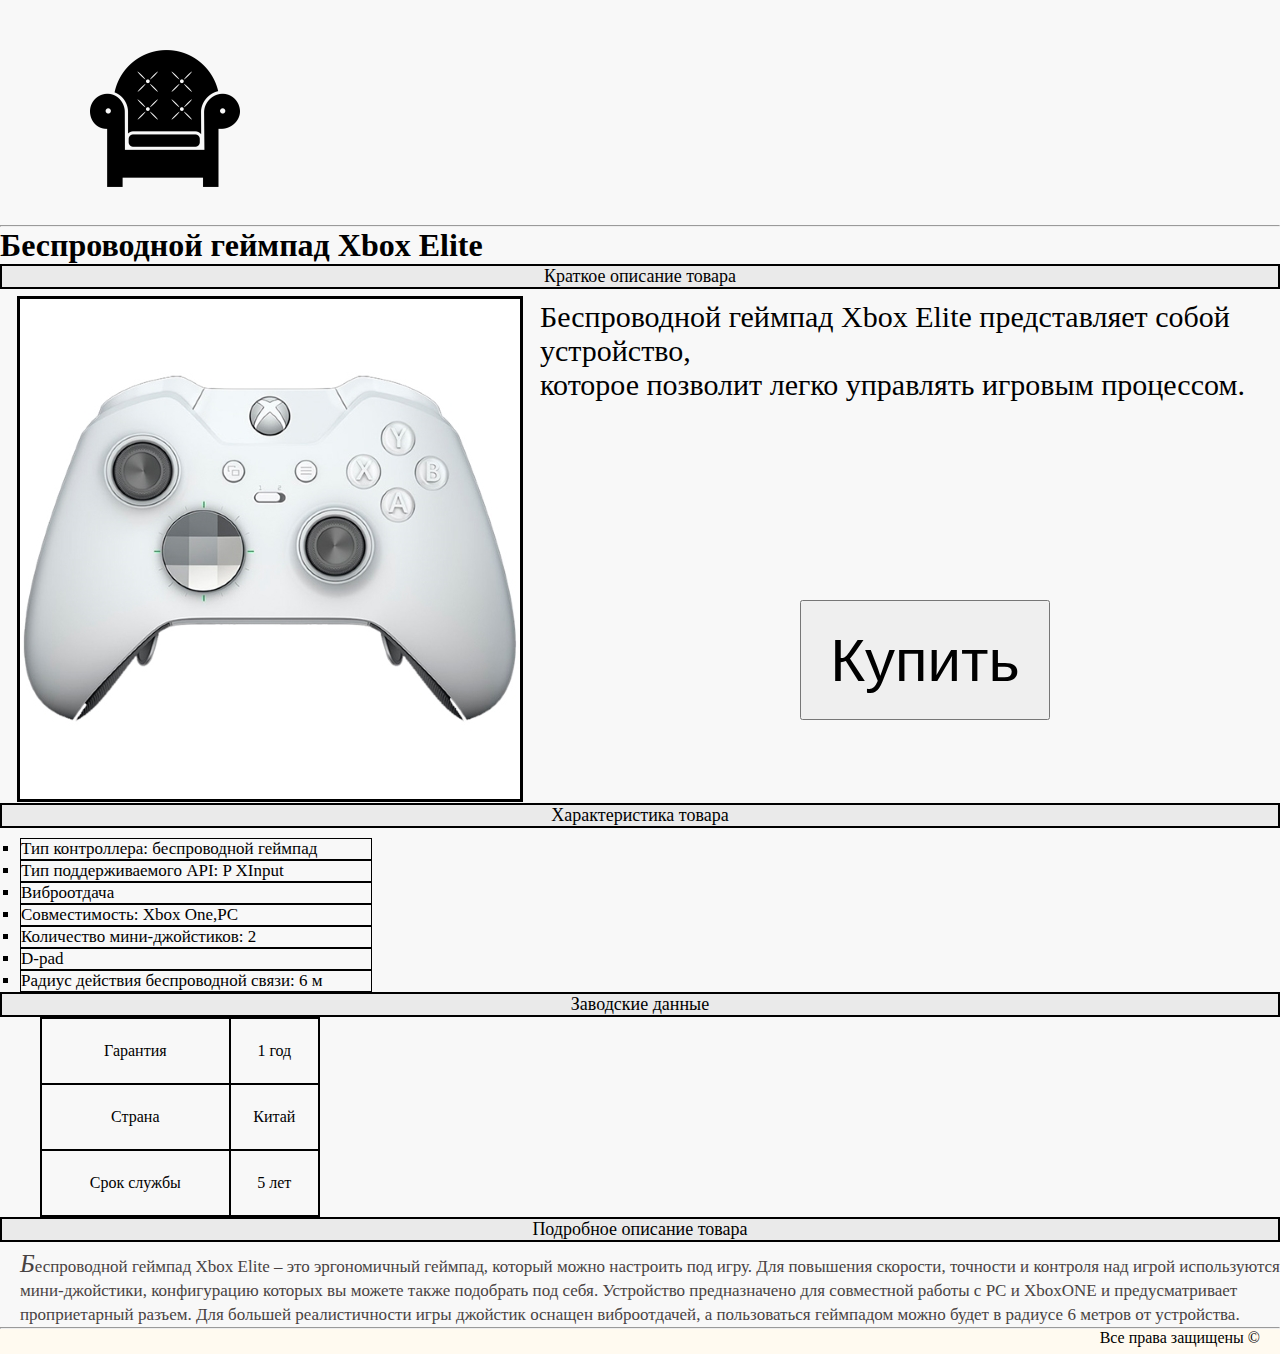
==== catalogtovara/tovar2.html @ 457a5b29 "Add files via upload" ====
<!DOCTYPE html>
<html lang="en">

<head>
    <meta charset="UTF-8">
    <title>Беспроводной геймпад Xbox Elite</title>
    <link rel="stylesheet" href="../style.css"> </head>

<body>
    <div class="header">
            <a href="#"><img src="../image/logo2.png" alt="logo" class="logo"></a>
                <ul class="menu clearfix">
                    <li class="menu-list"><a href="../index.html" class="menu-link">Главная</a></li>
                    <li class="menu-list"><a href="../contacts.html" class="menu-link">Контакты</a></li>
                    <li class="menu-list"><a href="../catalog.html" class="menu-link">Каталог</a></li>
                </ul>
            </div> <hr>
    <h1>Беспроводной геймпад Xbox Elite</h1>
    
    <h3 class="heading">Краткое описание товара</h3>
    <div class="tovar"><a href="xbox.html" target="_blank"><img src="../image/40070630b2.jpg" class="picture" alt="Произошла ошибка"></a>
    <p class="short">Беспроводной геймпад Xbox Elite представляет собой  устройство, <br>     которое позволит легко управлять игровым процессом.</p><button class="knock">Купить</button></div>
    
    <h3 class="heading">Характеристика товара</h3>
    <div class="tovar"><ul class="list">
        <li>Тип контроллера: беспроводной геймпад</li>
        <li>Тип поддерживаемого API: P XInput</li>
        <li>Виброотдача</li>
        <li>Совместимость: Xbox One,PC</li>
        <li>Количество мини-джойстиков: 2</li>
        <li>D-pad</li>
        <li>Радиус действия беспроводной связи: 6 м</li>
    </ul></div>
    
    <h3 class="heading">Заводские данные</h3>
    <div class="tovar2"> <table class="table">
        <tr>
            <td>Гарантия</td>
            <td>1 год</td>
        </tr>
        <tr>
            <td>Страна</td>
            <td>Китай</td>
        </tr>
        <tr>
        <td>Срок службы</td>
        <td>5 лет</td>
        </tr>
    </table></div>
   
    <h3 class="heading">Подробное описание товара</h3>
    <div class="tovar"> <p class="detailed">Беспроводной геймпад Xbox Elite – это эргономичный геймпад, который можно настроить под игру. Для повышения скорости, точности и контроля над игрой используются мини-джойстики, конфигурацию которых вы можете также подобрать под себя. Устройство предназначено для совместной работы с PC и XboxONE и предусматривает проприетарный разъем. Для большей реалистичности игры джойстик оснащен виброотдачей, а пользоваться геймпадом можно будет в радиусе 6 метров от устройства.</p>
   </div> <hr> <div class="footer">Все права защищены &copy;</div>
    </body>

</html>
---- style.css ----
* {
    margin: 0;
    padding: 0;
}



.clearfix:after {
    content: "";
    display: table;
    clear: both;
}



body {
    background-color: #f8f8f8;
}

.heading {
    color: black;
    background-color: #eaeaea;
    font-size: 18px;
    font-weight: 400;
    border: 2px solid black;
    text-align: center;
}

.short {
    font-size: 30px;
   position: absolute;
    top: 300px;
    left: 540px;
    
}

.detailed {
    color: #484343;
    font-size: 17px;
    font-weight: 400;
    line-height: 24px;
    text-align: left;
}

.detailed:first-letter {
    font-size: 25px;
    font-style: italic;
}

.list li {
    width: 350px;
    height: 20px;
    border: 1px solid black;
    list-style-type: square;
    font-size: 17px;
}

img[alt="Произошла ошибка"] {
    outline-style: solid;
    outline-color: black;
}

.picture:hover {
    outline: none;
}



.input {
    text-align: center;
    position: relative;
}

#name {
    text-align: center;
    position: relative;
    left: 20px;
    margin-bottom: 5px;
    font-size: 15px;
    text-transform: capitalize;
}

#email {
    text-align: center;
    position: relative;
    left: 11px;
    margin-bottom: 5px;
    font-size: 15px;
     text-transform: capitalize;
}

#email:hover {
    color: crimson;
    background-color: antiquewhite;
}

#theme {
    text-align: center;
    position: relative;
    left: 16px;
    margin-bottom: 5px;
    font-size: 15px;
     text-transform: capitalize;
}

.button {
    margin-top: 5px;
    height: 30px
}

.table {
    border: 2px solid black;
    width: 280px;
    height: 200px;
    border-collapse: collapse;
    margin-left: 40px;
}

.table td {
    border: 2px solid black;
    text-align: center
}
#logo {
    position: relative;
    top: 35px;
    left: 20px;
}
.container {
    margin: 0 auto;
    width: 100%;
}

.footer {
    height: 25px;
    background-color:floralwhite;
    text-align: right;
    padding-right: 20px;
}

button {
    width: 250px;
    height: 120px;
    font-size: 60px;
    position: absolute;
    top: 600px;
    left: 800px
     
}
button:hover {
  background:#ccc ;
}
.map {
    width: 100%;
    height: 374px;
}

button:active {
  background:lightblue;
}

.menu-list {
    list-style-type: none;
    position: relative;
    float: left;
    left: 1300px;
    top: -40px;
}

.menu-link {
    color: #8c8c8c;
    font-size: 30px;
    font-weight: 400;
    text-transform: uppercase;
    text-decoration: none;
    padding: 10px 13px;
}
.menu-link:hover {
    color: #212121;
}
.menu-link-active {
    color: #212121;
    font-weight: 700;
    letter-spacing: 1.4px;
    border-bottom: 3px solid #212121;
}
.logo {
    padding-top: 50px;
    padding-left: 90px;
}
.slider-trending {
    color: #43a047;
    font-size: 18px;
    font-weight: 700;
    text-transform: uppercase;
}

.slider-h2 {
    color: #212121;
    font-size: 62px;
    font-weight: 400;
    text-transform: uppercase;
     
}

.slider-content {
    color: #6c6c6c;
    font-size: 20px;
    font-weight: 300;
    width: 458px;
    margin-top: 30px;
    line-height:  24px;
    text-align: center;
    margin-left: 99px;
    
}
.slider-text {
   margin-top: 283px;
   margin-left: 200px;
}
.photo {
    position: absolute;
    
    top: 200px;
    right: 100px;
}
.cls {
    height: 200px;
}
.textus {
    padding-left: 100px
}
.ourcontacts {
    position: absolute;
    top: 226px;
    left: 1000px;
}
.row {
    padding-left: 10px;
}
.col-md-4 {
    text-align: center;
}
.title {
    color: black;
    text-decoration: none;
    font-size: 25px;
}
.title-active:hover {
    color: red;
}
.tovar {
    padding-left: 20px;
        padding-top: 10px;
}
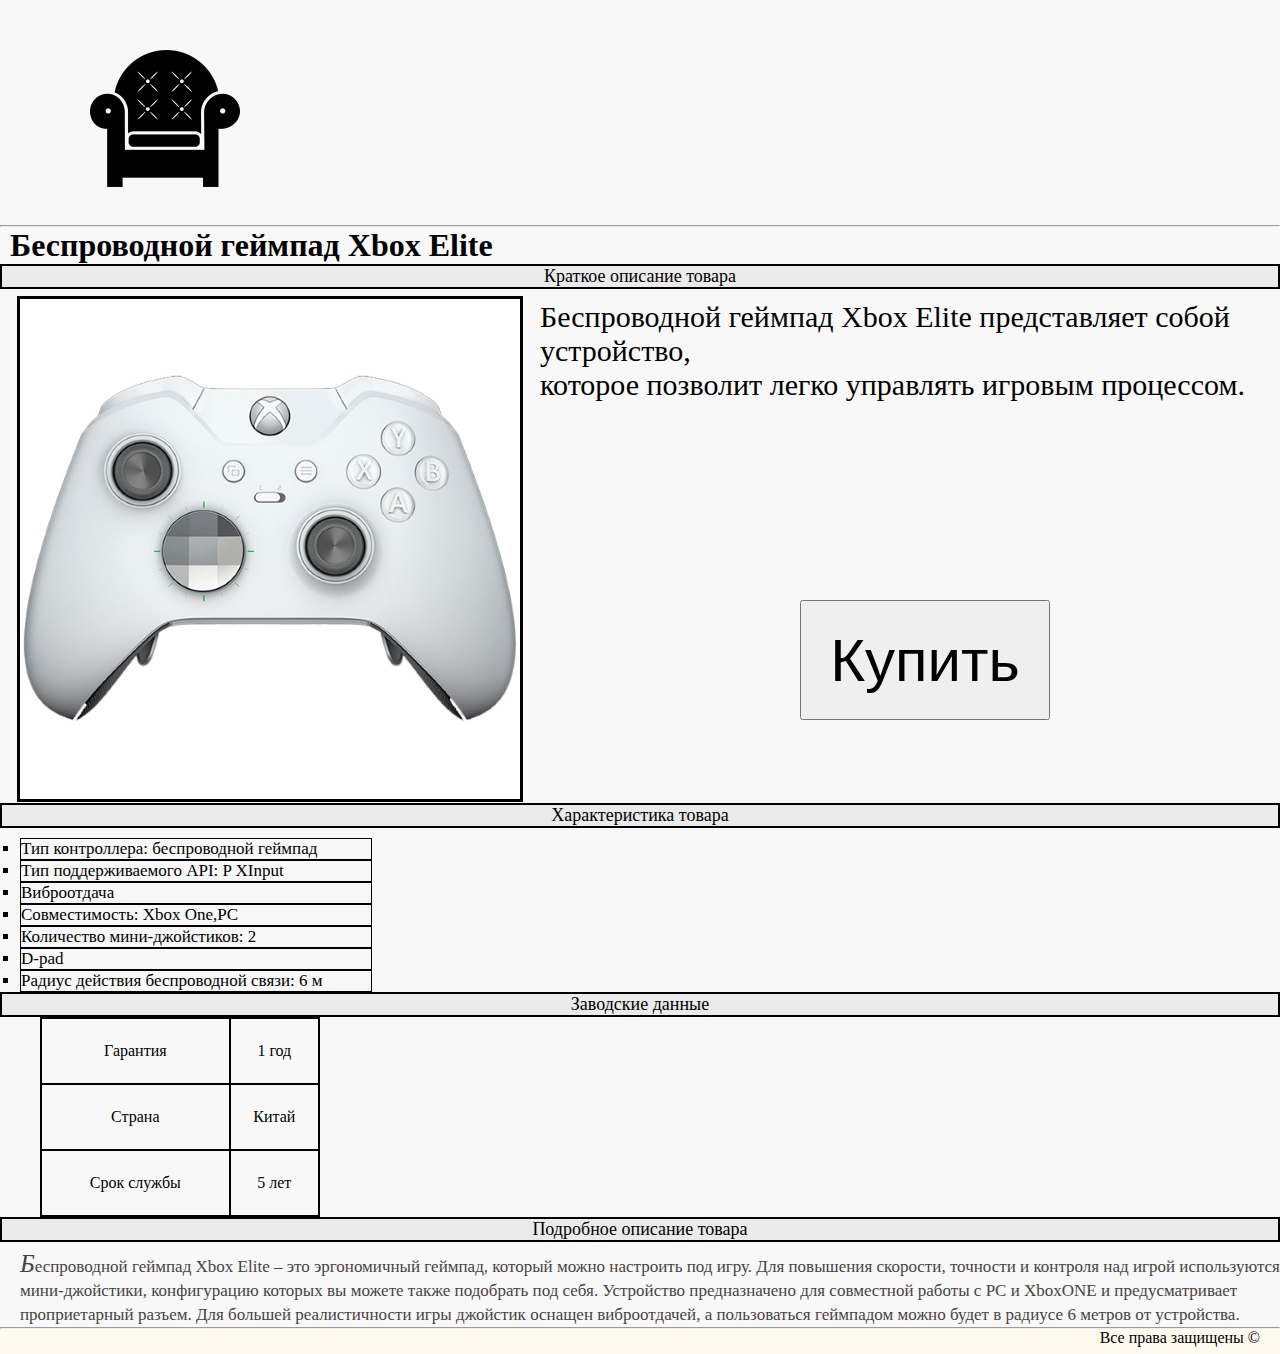
==== commit 084296b8: "Add files via upload" ====
--- a/catalogtovara/tovar2.html
+++ b/catalogtovara/tovar2.html
@@ -15,7 +15,7 @@
                     <li class="menu-list"><a href="../catalog.html" class="menu-link">Каталог</a></li>
                 </ul>
             </div> <hr>
-    <h1>Беспроводной геймпад Xbox Elite</h1>
+    <h1 style="padding-left: 10px">Беспроводной геймпад Xbox Elite</h1>
     
     <h3 class="heading">Краткое описание товара</h3>
     <div class="tovar"><a href="xbox.html" target="_blank"><img src="../image/40070630b2.jpg" class="picture" alt="Произошла ошибка"></a>
